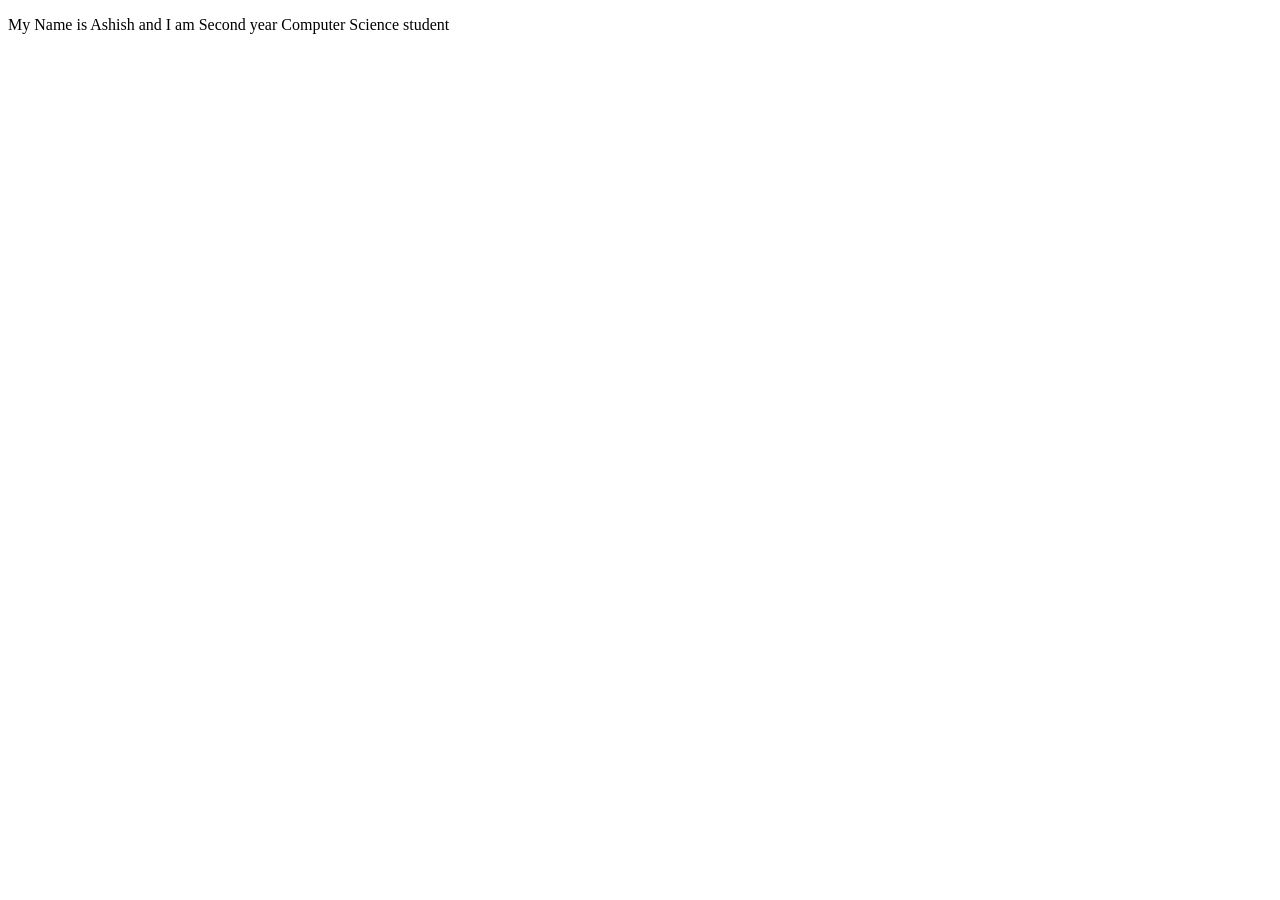
==== index.html @ 5925b8f1 "Add files via upload" ====
<!DOCTYPE html>
<html lang="en">
<head>
    <meta charset="UTF-8">
    <meta http-equiv="X-UA-Compatible" content="IE=edge">
    <meta name="viewport" content="width=device-width, initial-scale=1.0">
    <title>Document</title>
</head>
<body>
    <p>My Name is Ashish and I am Second year Computer Science student</p>
</body>
</html>
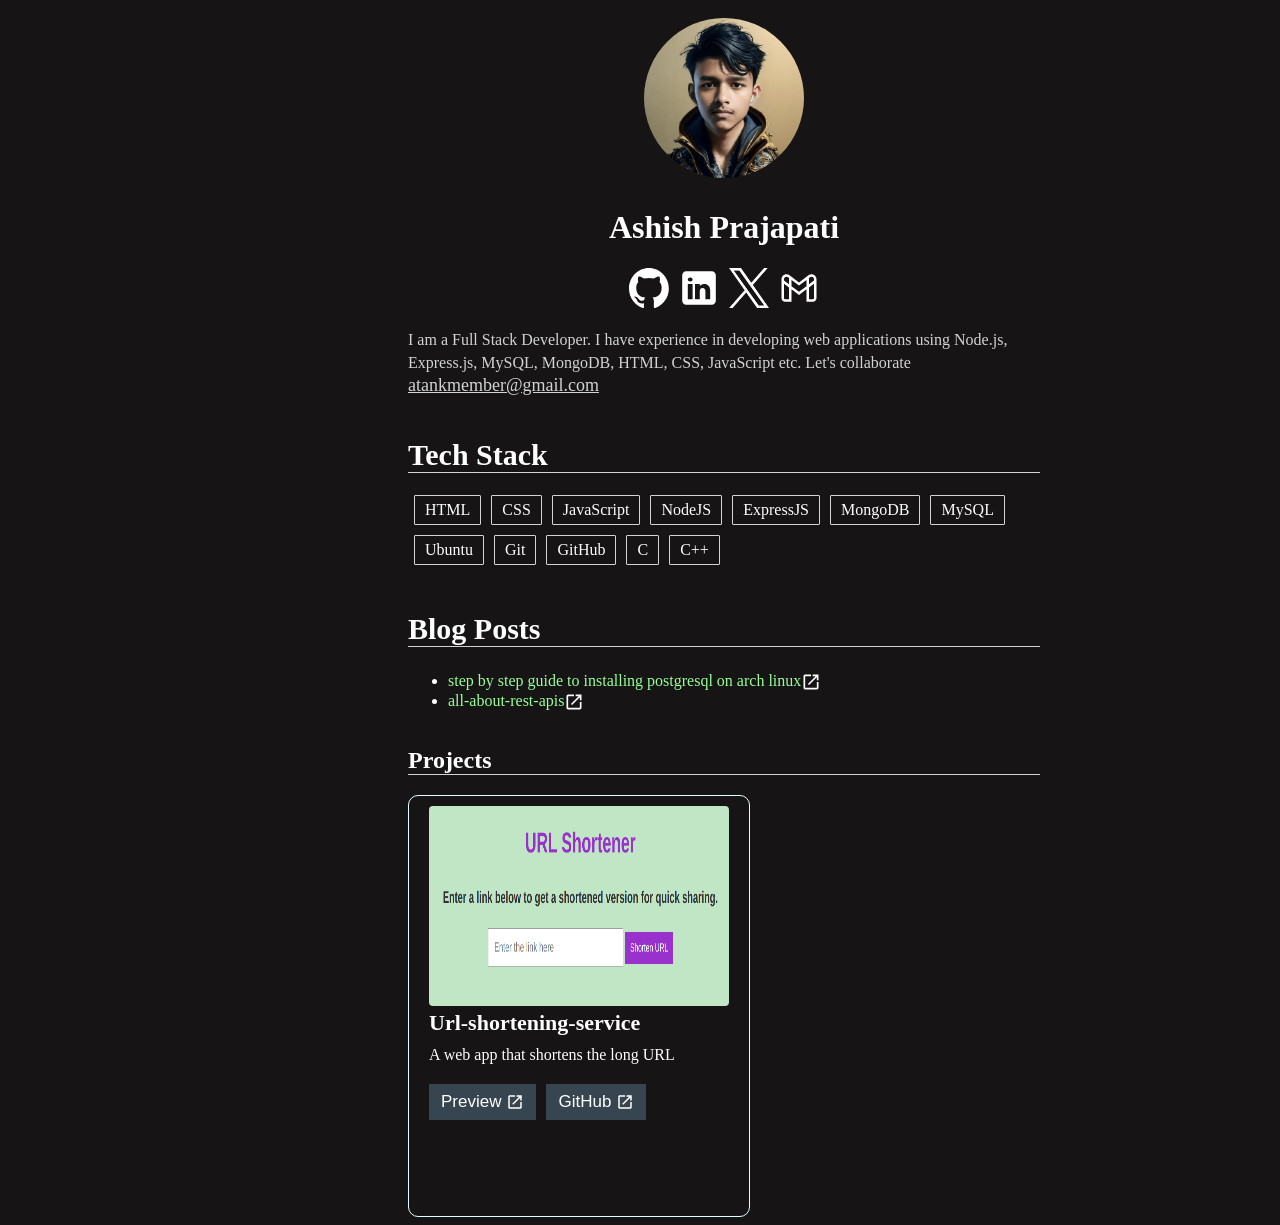
==== commit fd473c4f: "first commit" ====
--- a/index.html
+++ b/index.html
@@ -1,12 +1,88 @@
 <!DOCTYPE html>
 <html lang="en">
+
 <head>
     <meta charset="UTF-8">
-    <meta http-equiv="X-UA-Compatible" content="IE=edge">
     <meta name="viewport" content="width=device-width, initial-scale=1.0">
-    <title>Document</title>
+    <title>Ashish - Portfolio</title>
+    <link rel="stylesheet" href="style.css">
 </head>
+
 <body>
-    <p>My Name is Ashish and I am Second year Computer Science student</p>
+    <div class="main">
+        <div class="about">
+            <div class="profile-picture">
+                <img src="Assets/profile-picture.jpg" alt="">
+                <h1>Ashish Prajapati</h1>
+            </div>
+
+            <div class="socials">
+                <a href="https://github.com/ashCode98"><img src="Assets/github-mark-white.svg" alt="" srcset=""></a>
+                <a href="https://www.linkedin.com/in/codingashish/"><img src="Assets/icons8-linkedin.svg" alt=""
+                        srcset=""></a>
+                <a href="https://x.com/codingashish"><img src="Assets/logo-white.png" alt=""></a>
+                <a href="mailto:atankmember@gmail.com"><img src="Assets/icons8-gmail.svg" alt=""></a>
+            </div>
+
+            <p>I am a Full Stack Developer. I have experience in developing web applications using Node.js, Express.js,
+                MySQL,
+                MongoDB, HTML, CSS, JavaScript etc. Let's collaborate <span><u>atankmember@gmail.com</u></span></p>
+        </div>
+
+        <div class="tech-stack">
+            <h2>Tech Stack</h2>
+            <ul>
+                <li>HTML</li>
+                <li>CSS</li>
+                <li>JavaScript</li>
+                <li>NodeJS</li>
+                <li>ExpressJS</li>
+                <li>MongoDB</li>
+                <li>MySQL</li>
+                <li>Ubuntu</li>
+                <li>Git</li>
+                <li>GitHub</li>
+                <li>C</li>
+                <li>C++</li>
+            </ul>
+        </div>
+
+        <div class="blog">
+            <h2>Blog Posts</h2>
+            <ul>
+                <li><a
+                        href="https://codingashish.hashnode.dev/step-by-step-guide-to-installing-postgresql-on-arch-linux">step
+                        by step guide to installing postgresql on arch linux<img src="Assets/icons8-external-link.svg"
+                            alt=""></a>
+                </li>
+                <li><a
+                        href="https://open.substack.com/pub/codingashishdev/p/all-about-rest-apis?r=2og83b&utm_campaign=post&utm_medium=web&showWelcomeOnShare=false">all-about-rest-apis<img
+                            src="Assets/icons8-external-link.svg" alt=""></a>
+                </li>
+            </ul>
+        </div>
+
+        <div class="projects">
+            <h2>Projects</h2>
+            <ul>
+                <li>
+                    <div class="project-preview-img">
+                        <img src="Assets/url-short.png" alt="">
+                    </div>
+                    <h3>Url-shortening-service</h3>
+                    <p>A web app that shortens the long URL</p>
+                    <div class="project-details">
+                        <div class="button-group">
+                            <button type="button" style="font-size: 17px;">Preview<img
+                                    src="Assets/icons8-external-link.svg" alt=""></button>
+                            <button type="button" style="font-size: 17px;">GitHub<img
+                                    src="Assets/icons8-external-link.svg" alt=""></button>
+                        </div>
+                    </div>
+                </li>
+            </ul>
+        </div>
+    </div>
 </body>
+
 </html>
--- a/style.css
+++ b/style.css
@@ -0,0 +1,170 @@
+body {
+    background-color: rgb(22, 20, 20);
+    color: white;
+    font-family: 'Geist Mono';
+}
+
+.main {
+    width: 50%;
+    height: 100%;
+    display: flex;
+    justify-content: center;
+    flex-direction: column;
+    margin: 0px 400px;
+}
+
+.main .about .profile-picture {
+    display: flex;
+    justify-content: center;
+    align-items: center;
+    flex-direction: column;
+}
+
+.main .about .profile-picture img {
+    width: 160px;
+    height: 160px;
+    border-radius: 50%;
+    margin: 10px 0px ;
+}
+
+.main .about p {
+    font-weight: 400;
+    font-size: 16px;
+    color: lightgray;
+    line-height: 23px;
+}
+
+.main .about p span {
+    font-size: 18px;
+}
+
+.socials{
+    display: flex;
+    justify-content: center;
+    gap: 10px;
+    /* margin-top: 20px; */
+}
+
+.socials a img {
+    width: 40px;
+    height: 40px;
+    text-align: center;
+}
+
+.main .tech-stack h2 {
+    font-size: 30px;
+    font-weight: 600;
+    margin-bottom: 10px;
+    border-bottom: 0.5px solid lightgrey;
+}
+
+.main .tech-stack ul {
+    display: flex;
+    flex-wrap: wrap;
+    list-style: none;
+    padding: 1px;
+}
+
+.main .tech-stack ul li {
+    border: 1px solid lightgray;
+    padding: 5px 10px;
+    margin: 5px;
+    border: 1px solid lightgrey;
+    border-radius: 1px;
+}
+
+.main .tech-stack ul li:hover {
+    background-color: lightgray;
+    color: black;
+    cursor: pointer;
+}
+
+.blog h2 {
+    font-size: 30px;
+    font-weight: 600;
+    border-bottom: 0.5px solid lightgrey;
+}
+
+
+.blog ul li a img {
+    width: 20px;
+    height: 20px;
+}
+
+.blog ul li a {
+    text-decoration: none;
+    color: #98FF98;
+    display: flex;
+}
+
+.blog ul li a:hover {
+    color: white;
+}
+
+.projects ul {
+    list-style: none;
+    padding: 0;
+    margin: 0;
+}
+
+.projects h2 {
+    border-bottom: 0.5px solid lightgrey;
+}
+
+.projects ul li {
+    display: flex;
+    flex-direction: column;
+    /* gap: 7px; */
+    width: 300px;
+    height: 400px;
+    border: 0.5px solid lightcyan;
+    border-radius: 10px;
+    padding: 10px 20px;
+}
+
+.projects ul li h3 {
+    margin: 0;
+    font-size: 22px;
+    font-weight: 900;
+    margin-bottom: 10px;
+}
+
+.projects ul li p {
+    margin: 0 0 20px 0;
+}
+
+.projects ul li .button-group {
+    display: flex;
+    gap: 10px;
+}
+
+.projects ul li button {
+    background-color: #36454F;
+    border: none;
+    color: white;
+    cursor: pointer;
+    display: flex;
+    align-items: center;
+    padding: 8px 12px;
+    margin: 0;
+}
+
+.projects ul li button img {
+    width: 18px;
+    height: 18px;
+    margin-left: 5px;
+}
+
+.projects ul li .project-details {
+    display: flex;
+    justify-content: space-between;
+    align-items: center;
+    width: 100%;
+}
+
+.project-preview-img img {
+    width: 300px;
+    height: 200px;
+    border: none;
+    border-radius: 4px;
+}
